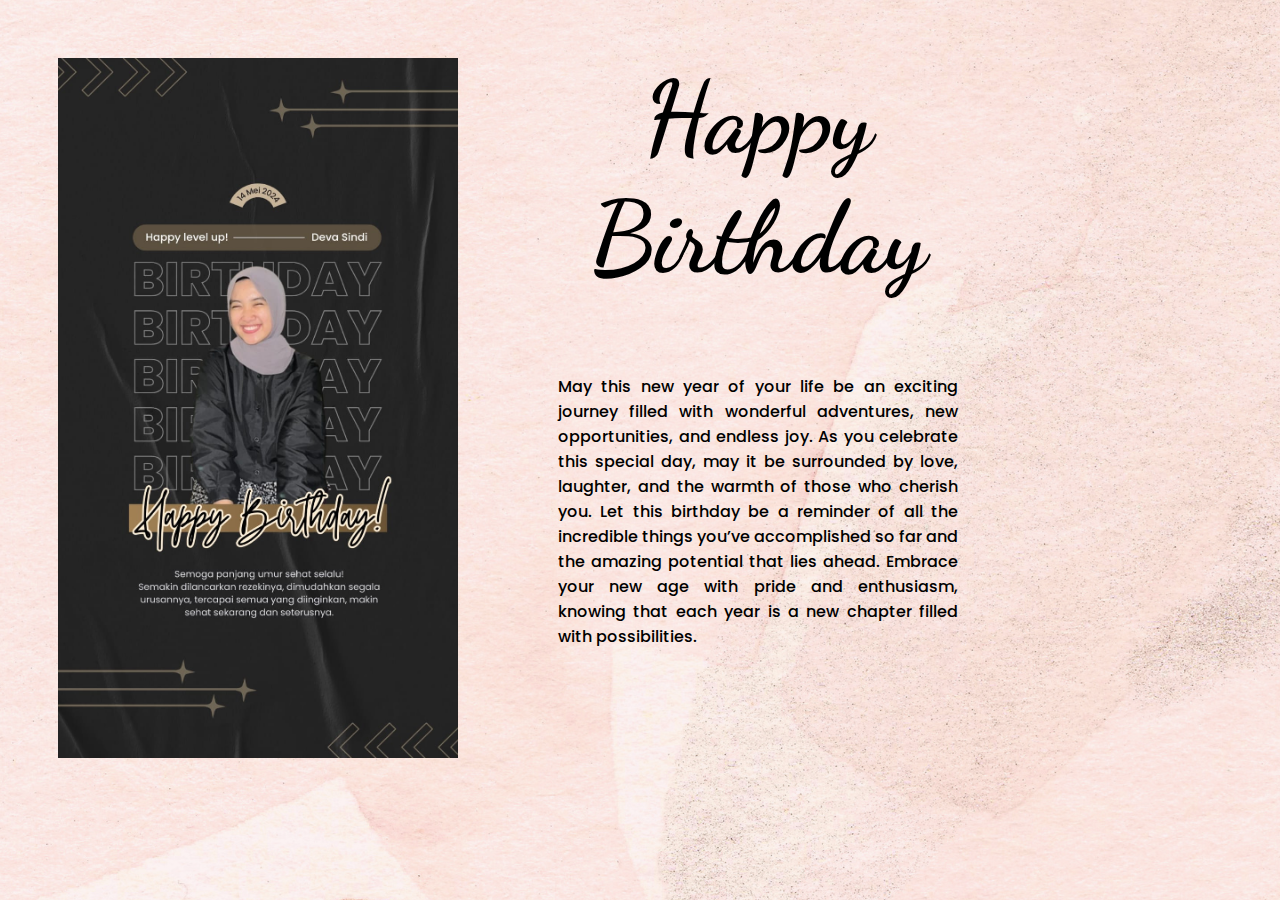
==== index.html @ 9bdf7986 "first" ====
<!DOCTYPE html>
<html lang="en">
<head>
    <meta charset="UTF-8">
    <meta name="viewport" content="width=device-width, initial-scale=1.0">
    <link rel="stylesheet" href="style.css">
    <link rel="preconnect" href="https://fonts.googleapis.com">
    <link rel="preconnect" href="https://fonts.gstatic.com" crossorigin>
    <link href="https://fonts.googleapis.com/css2?family=Dancing+Script:wght@400..700&display=swap" rel="stylesheet">
    <link rel="preconnect" href="https://fonts.googleapis.com">
    <link rel="preconnect" href="https://fonts.gstatic.com" crossorigin>
    <link href="https://fonts.googleapis.com/css2?family=Dancing+Script:wght@700&family=Poppins:ital,wght@0,100;0,200;0,300;0,400;0,500;0,600;0,700;0,800;0,900;1,100;1,200;1,300;1,400;1,500;1,600;1,700;1,800;1,900&display=swap" rel="stylesheet">
    <title>Assignment 2</title>
</head>
<body>
    <div class="container">
        <aside class="item1">
            <img src="img/main.jpg" alt="Bithday card" id="main">
        </aside>
        <div class="dancing-script-h1 item2">
            <h1>Happy<br>Birthday</h1>
        </div>
        <p class="poppins-medium item3">
            May this new year of your life be an exciting journey filled with wonderful adventures, new opportunities, and endless joy.
            As you celebrate this special day, may it be surrounded by love, laughter, and the warmth of those who cherish you.
            Let this birthday be a reminder of all the incredible things you’ve accomplished so far and the amazing potential that lies ahead.
            Embrace your new age with pride and enthusiasm, knowing that each year is a new chapter filled with possibilities.
        </p>
    </div>
</body>
</html>
---- style.css ----
body{
    background-image: url(img/background.png);
}

#main{
    width: 400px;
    height: 700px;
}

.container{
    display: grid;
    grid-template-columns: 50px 200px 200px 100px 200px 200px 50px;
    grid-template-rows: 50px 200px 100px 100px 100px 200px 50px;
}

.item1{
    grid-row: 2/3;
    grid-column: 2/4;
}

.item2{
    grid-row: 2/3;
    grid-column: 5/7;
}

.item3{
    grid-row: 4/7;
    grid-column: 5/7;
}

h1 {
    margin-block-start: 0em;
    margin-block-end: 0em;
}

.dancing-script-h1 {
  font-family: "Dancing Script", cursive;
  font-optical-sizing: auto;
  font-weight: 700;
  font-style: normal;
  text-align: center;
  font-size: 50px;
}

.poppins-medium {
    font-family: "Poppins", sans-serif;
    font-weight: 500;
    font-style: normal;
    text-align: justify;
  }
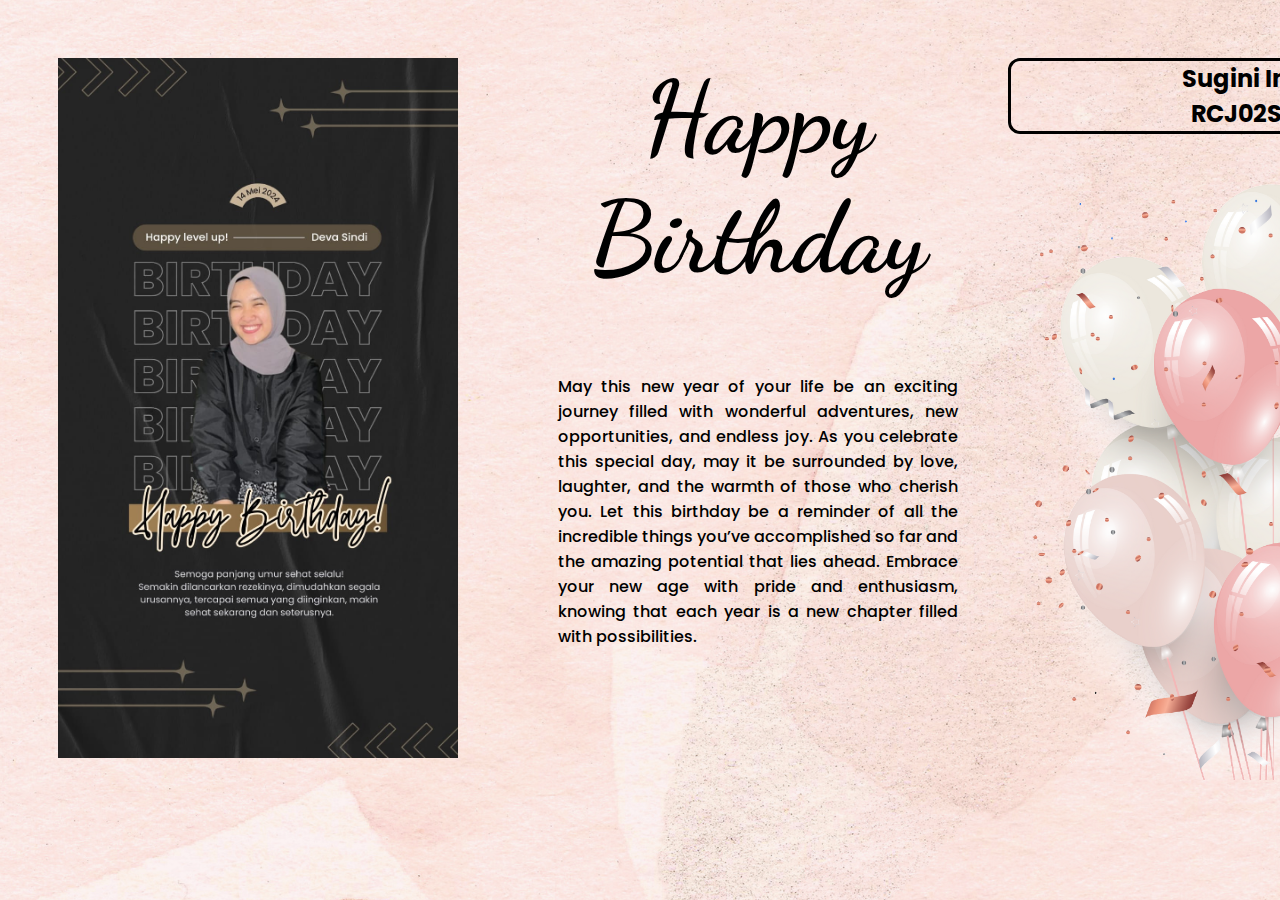
==== commit 683ecc15: "second" ====
--- a/index.html
+++ b/index.html
@@ -15,7 +15,7 @@
 <body>
     <div class="container">
         <aside class="item1">
-            <img src="img/main.jpg" alt="Bithday card" id="main">
+            <img src="img/main.jpg" alt="Bithday card" id="mainBirthdayCard">
         </aside>
         <div class="dancing-script-h1 item2">
             <h1>Happy<br>Birthday</h1>
@@ -27,5 +27,14 @@
             Embrace your new age with pride and enthusiasm, knowing that each year is a new chapter filled with possibilities.
         </p>
     </div>
+    <section>
+        <div class="poppins-semibold add">
+            <h2>Sugini Injani
+                <br>
+                RCJ02S022
+            </h2>
+        </div>
+        <img src="img/balloon.png" alt="balloon" id="balloon">
+    </section>
 </body>
 </html>--- a/style.css
+++ b/style.css
@@ -1,8 +1,9 @@
 body{
     background-image: url(img/background.png);
+    display: flex !important;
 }
 
-#main{
+#mainBirthdayCard{
     width: 400px;
     height: 700px;
 }
@@ -47,5 +48,23 @@
     font-weight: 500;
     font-style: normal;
     text-align: justify;
-  }
-  +}
+
+.poppins-semibold {
+    font-family: "Poppins", sans-serif;
+    font-weight: 600;
+    font-style: normal;
+    text-align: center;
+}
+
+#balloon{
+    width: 500px;
+    margin-top: 30px;
+}
+
+h2 {
+    border-style: solid;
+    border-width: medium;
+    border-radius: 12px;
+    margin-top: 50px;
+}